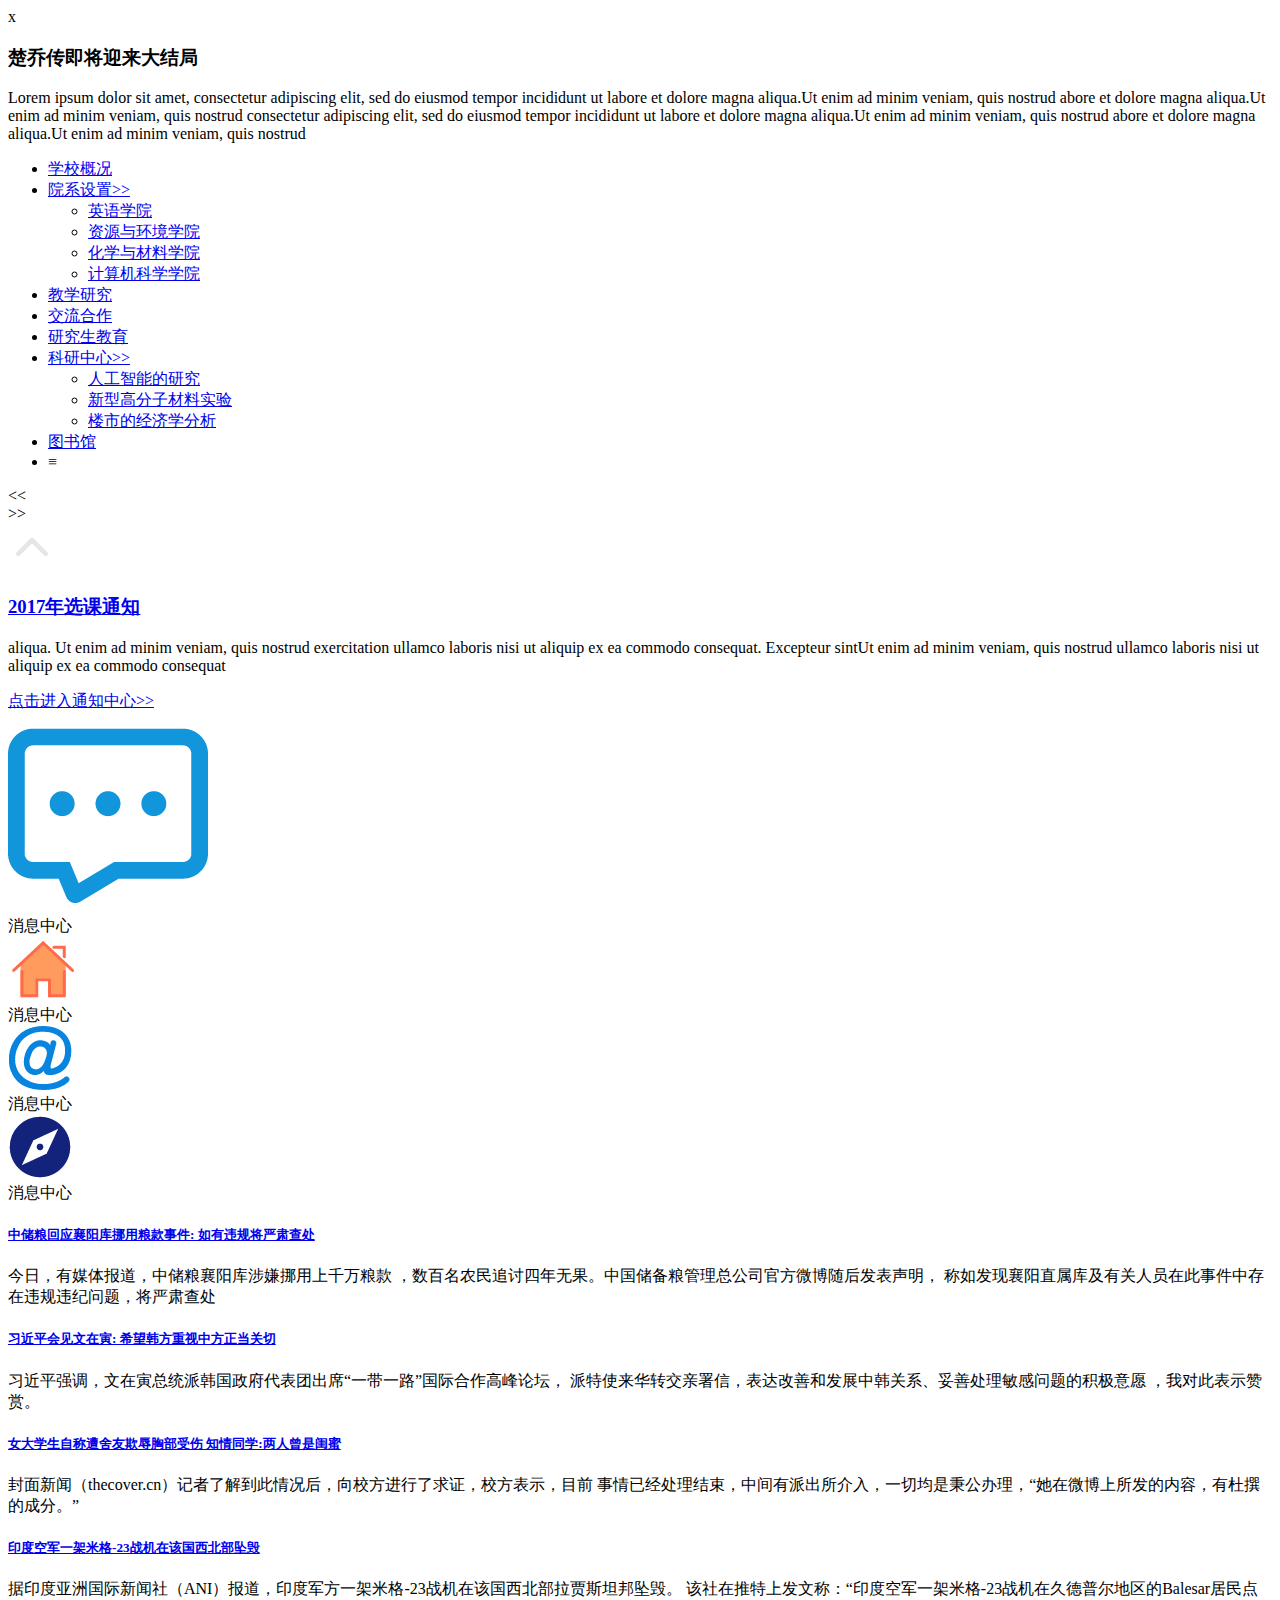
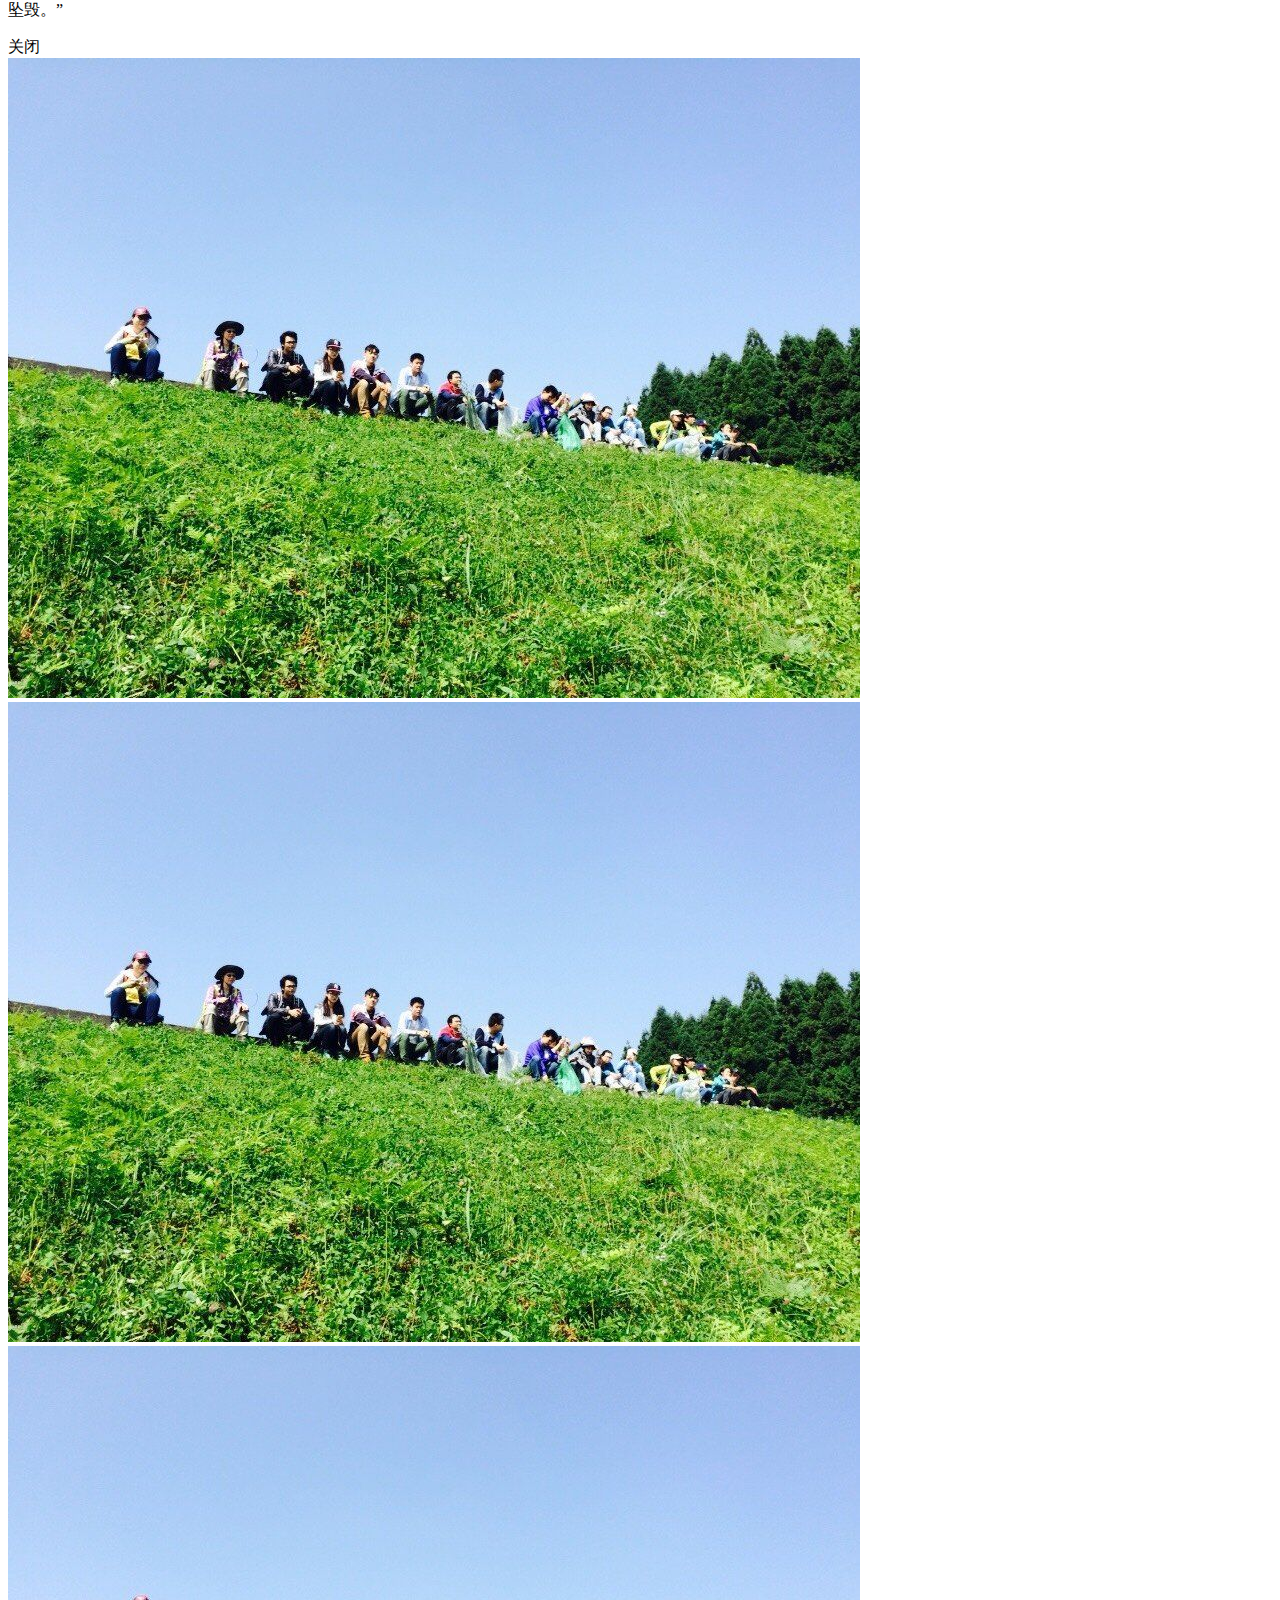
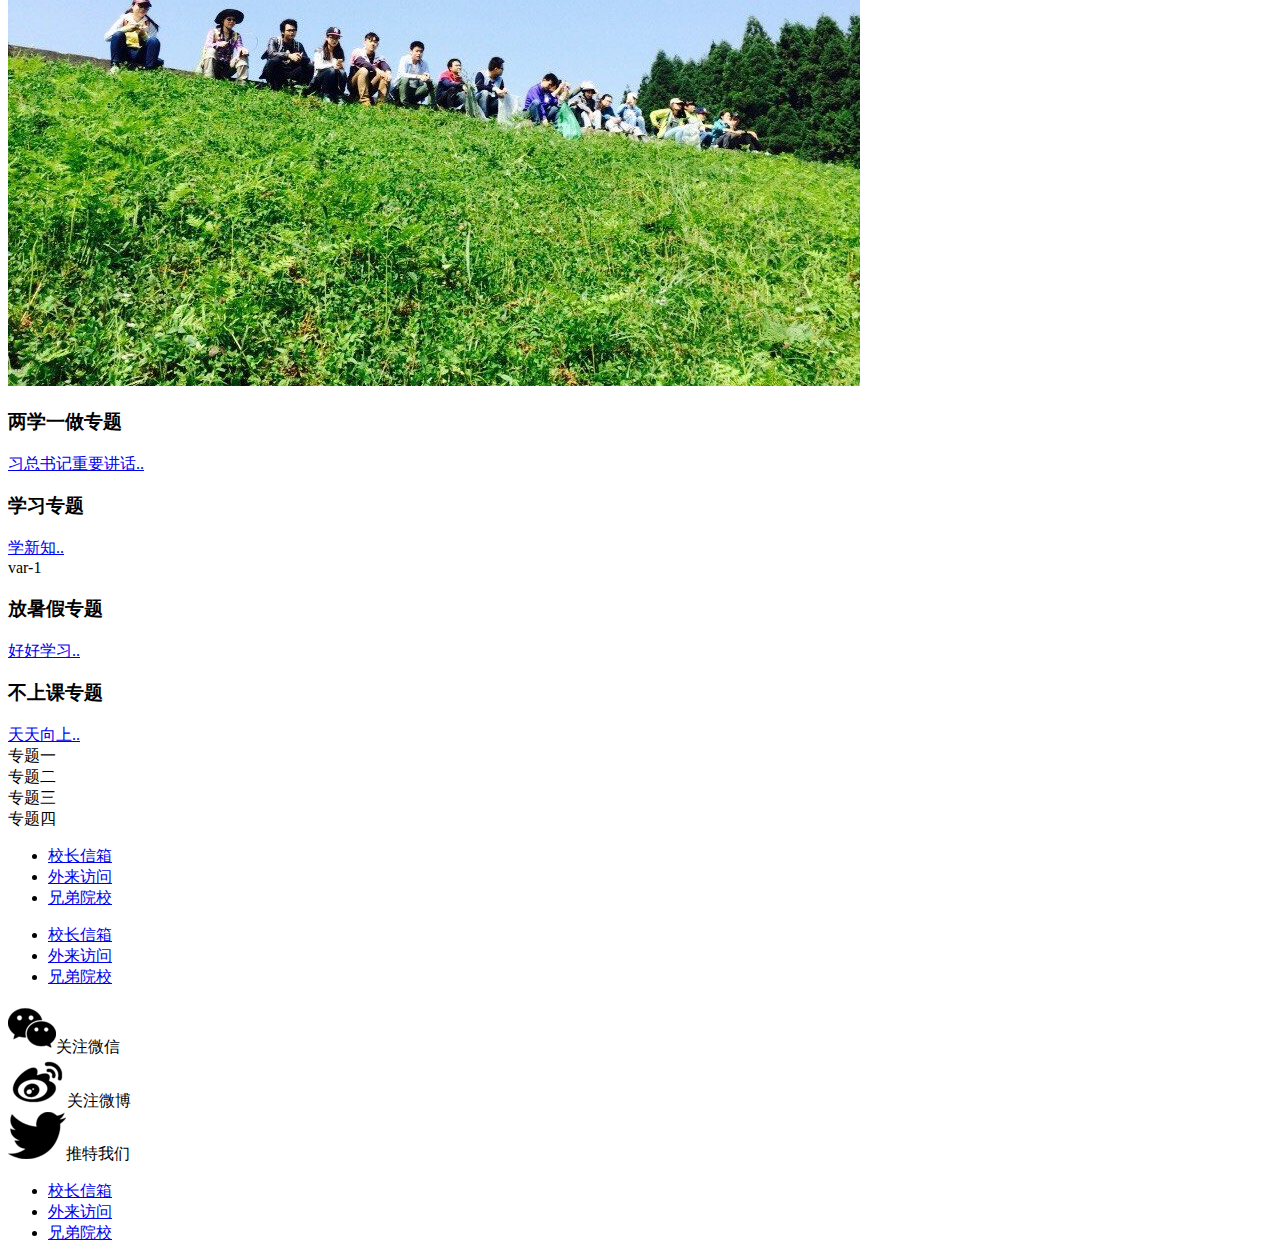
==== school.html @ 9c5f9e16 "Update and rename index.html to school.html" ====
<!DOCTYPE html>
<html lang="zh-Hans">
<head>
  <title>一个网站</title>
  <meta charset="utf-8" />
  <meta name="viewport" content="width=device-width,initial-scale=1" />
  <link rel="stylesheet" href="school.css" />
</head>
<body>
  <div id="mymodal" class="modal">
    <!-- modal content -->
    <div class="modal-content bg-3">
      <span id="modal-button" class="modal-close">x</span>
      <h3>楚乔传即将迎来大结局</h3>
        <p>Lorem ipsum dolor sit amet, consectetur adipiscing elit, sed do eiusmod tempor
         incididunt ut labore et dolore magna aliqua.Ut enim ad minim veniam, quis nostrud
         abore et dolore magna aliqua.Ut enim ad minim veniam, quis nostrud
         consectetur adipiscing elit, sed do eiusmod tempor
         incididunt ut labore et dolore magna aliqua.Ut enim ad minim veniam, quis nostrud
         abore et dolore magna aliqua.Ut enim ad minim veniam, quis nostrud
        </p>
    </div> 

   </div>


<!--导航栏-->
<section id="nav">
  <ul>
    <li class="nav"><a href="#">学校概况</a><div class="border"></div></li>
    <li class="menu-container nav"><a href="#">院系设置>></a> <div class="border"></div>
      <ul class="menu bg-4 shadow">
        <li><a href="#">英语学院</a></li>
        <li><a href="#">资源与环境学院</a></li>
        <li><a href="#">化学与材料学院</a></li>
        <li><a href="#">计算机科学学院</a></li>
      </ul>
    </li>
    <li class="nav"><a href="#">教学研究</a><div class="border"></div></li>
    <li class="nav"><a href="#">交流合作</a> <div class="border"></div></li>
    <li class="nav"><a href="#">研究生教育</a> <div class="border"></div></li>
    <li class="menu-container relative nav"><a href="#">科研中心>> </a><div class="border"></div>
      <ul class="menu bg-4 shadow">
        <li><a href="#">人工智能的研究</a></li>
        <li><a href="#">新型高分子材料实验</a></li>
        <li><a href="#">楼市的经济学分析</a></li>
      </ul>
    </li>
    <li class="nav"><a href="#">图书馆</a><div class="border"></div></li>
    <li class="nav"><span class="menu-button" onclick="toggleMenu()">≡</span></li>
  </ul>
</section>


<!--轮播图-->
<div id="showbox" class="container-full row">
    <div class="leader last" onclick="last()"> << </div>
    <div class="leader next" onclick="next()"> >> </div>
<!--轮播展示图start-->
    <div class="show-picture" style="background-image:url(images/a1.jpg)"></div>
    <div class="show-picture" style="background-image:url(images/a2.jpg)"></div>
    <div class="show-picture" style="background-image:url(images/a3.jpg)"></div>
    <div class="show-picture" style="background-image:url(images/a4.jpg)"></div>
<!--轮播展示图end-->
</div>


<!--返回顶部-->
<div class="bg-green block-shape">
  <div id="totop" class="shadow" onclick="toTop()"><img src="images/totop.png" /></div>
</div>




<section class="container-full bg-3 row">
  <div class="container col-6">
    <a href="#"><h3>2017年选课通知</h3></a>
    <p>
      aliqua. Ut enim ad minim veniam, quis nostrud exercitation
        ullamco laboris nisi ut aliquip ex ea commodo consequat. 
        Excepteur sintUt enim ad minim veniam, quis nostrud 
        ullamco laboris nisi ut aliquip ex ea commodo consequat
    </p>
    <div class="blank"><a href="#">点击进入通知中心>></a></div>
  </div>

  <div class="container col-6">
    <div class="info-icons right blank">
       <div class="blank">
         <img src="images/info.png"onclick="modal()" />
         <div class="small">消息中心</div>
       </div>
       <div class="blank">
         <img src="images/home.png" />
         <div class="small">消息中心</div>
       </div>
    </div>

    <div class="info-icons right blank">
       <div class="blank">
         <img src="images/email.png" />
         <div class="small">消息中心</div>
       </div>
       <div class="blank">
         <img src="images/explorer.png" />
         <div class="small">消息中心</div>
       </div>
    </div>
  </div>
</section>


<section class="container-full bg-3 row">
  <div class="half">
  <div class="container col-6">
    <a href="#"><h5>中储粮回应襄阳库挪用粮款事件: 如有违规将严肃查处</h5></a>
    <p class="descripe">
     今日，有媒体报道，中储粮襄阳库涉嫌挪用上千万粮款
     ，数百名农民追讨四年无果。中国储备粮管理总公司官方微博随后发表声明，
     称如发现襄阳直属库及有关人员在此事件中存在违规违纪问题，将严肃查处
    </p>
  </div>
  <div class="container col-6">
    <a href="#"><h5>习近平会见文在寅: 希望韩方重视中方正当关切</h5></a>
    <p class="descripe">
      习近平强调，文在寅总统派韩国政府代表团出席“一带一路”国际合作高峰论坛，
      派特使来华转交亲署信，表达改善和发展中韩关系、妥善处理敏感问题的积极意愿
      ，我对此表示赞赏。
    </p>
  </div>
  </div>
 
  <div class="half">
  <div class="container col-6">
    <a href="#"><h5>女大学生自称遭舍友欺辱胸部受伤 知情同学:两人曾是闺蜜</h5></a>
    <p class="descripe">
    封面新闻（thecover.cn）记者了解到此情况后，向校方进行了求证，校方表示，目前
      事情已经处理结束，中间有派出所介入，一切均是秉公办理，“她在微博上所发的内容，有杜撰的成分。”
    </p>
  </div>
  <div class="container col-6">
    <a href="#"><h5>印度空军一架米格-23战机在该国西北部坠毁</h5></a>
    <p class="descripe">
     据印度亚洲国际新闻社（ANI）报道，印度军方一架米格-23战机在该国西北部拉贾斯坦邦坠毁。
     该社在推特上发文称：“印度空军一架米格-23战机在久德普尔地区的Balesar居民点坠毁。”
    </p>
  </div>
  </div>
   
</section>


<section class="subject relative">
  <div id="info-block"class="info-block">
    <div class="bg-green button rect-round button-danger" onclick="closeInfo()">关闭</div>
    <img src="images/card1.jpg"class="attention"alt="is wechat" />
    <img src="images/card1.jpg"class="attention"alt="is sina" />
    <img src="images/card1.jpg"class="attention"alt="is twitter" />
  </div>
  <div id="info-content"class="info-content">
      <div>
          <div class="ad-content bg-3">
            <h3>两学一做专题</h3>
            <a href="javascript:void(0)">习总书记重要讲话..</a>
          </div>
          <div class="ad-content bg-3">
            <h3>学习专题</h3>
            <a href="javascript:void(0)">学新知..</a>
          </div>
          var-1<div class="ad-content bg-3">
            <h3>放暑假专题</h3>
            <a href="javascript:void(0)">好好学习..</a>
          </div>
          <div class="ad-content bg-3">
            <h3>不上课专题</h3>
            <a href="javascript:void(0)">天天向上..</a>
          </div>
      </div>
      <div id="adtags">
          <div class="ad-tag"onmouseover="fade(0)">专题一 </div>
          <div class="ad-tag"onmouseover="fade(1)">专题二 </div>
          <div class="ad-tag"onmouseover="fade(2)">专题三 </div>
          <div class="ad-tag"onmouseover="fade(3)">专题四 </div>
      </div>
  </div>
</section>

<footer class="footer row relative">
  <div class="bg footer-bg"></div>
  <div class="footer-side">
    <ul>
      <li><a href="#">校长信箱</a></li>
      <li><a href="#">外来访问</a></li>
      <li><a href="#">兄弟院校</a></li>
    </ul>
    <ul>
      <li><a href="#">校长信箱</a></li>
      <li><a href="#">外来访问</a></li>
      <li><a href="#">兄弟院校</a></li>
    </ul>
  </div>


  <div id="footerm"class="footer-middle">
    <div class="relative col-4 var-0 bg">
    <img src="images/wechat.png" class="var-1" alt="wechat"onmouseover="info(0)" />关注微信</div>
    <div class="relative col-4 var-0 bg">
    <img src="images/sina.png" class="var-1" alt="sina"onmouseover="info(1)" />关注微博</div>
    <div class="relative col-4 var-0 bg">
    <img src="images/twitter.png" class="var-1" alt="twitter"onmouseover="info(2)" />推特我们</p></div>
  </div>


   <div class="footer-side">
    <ul>
      <li><a href="#">校长信箱</a></li>
      <li><a href="#">外来访问</a></li>
      <li><a href="#">兄弟院校</a></li>
    </ul>
  </div>  
</footer>
<script src="school.js"></script>
</body>
</html>
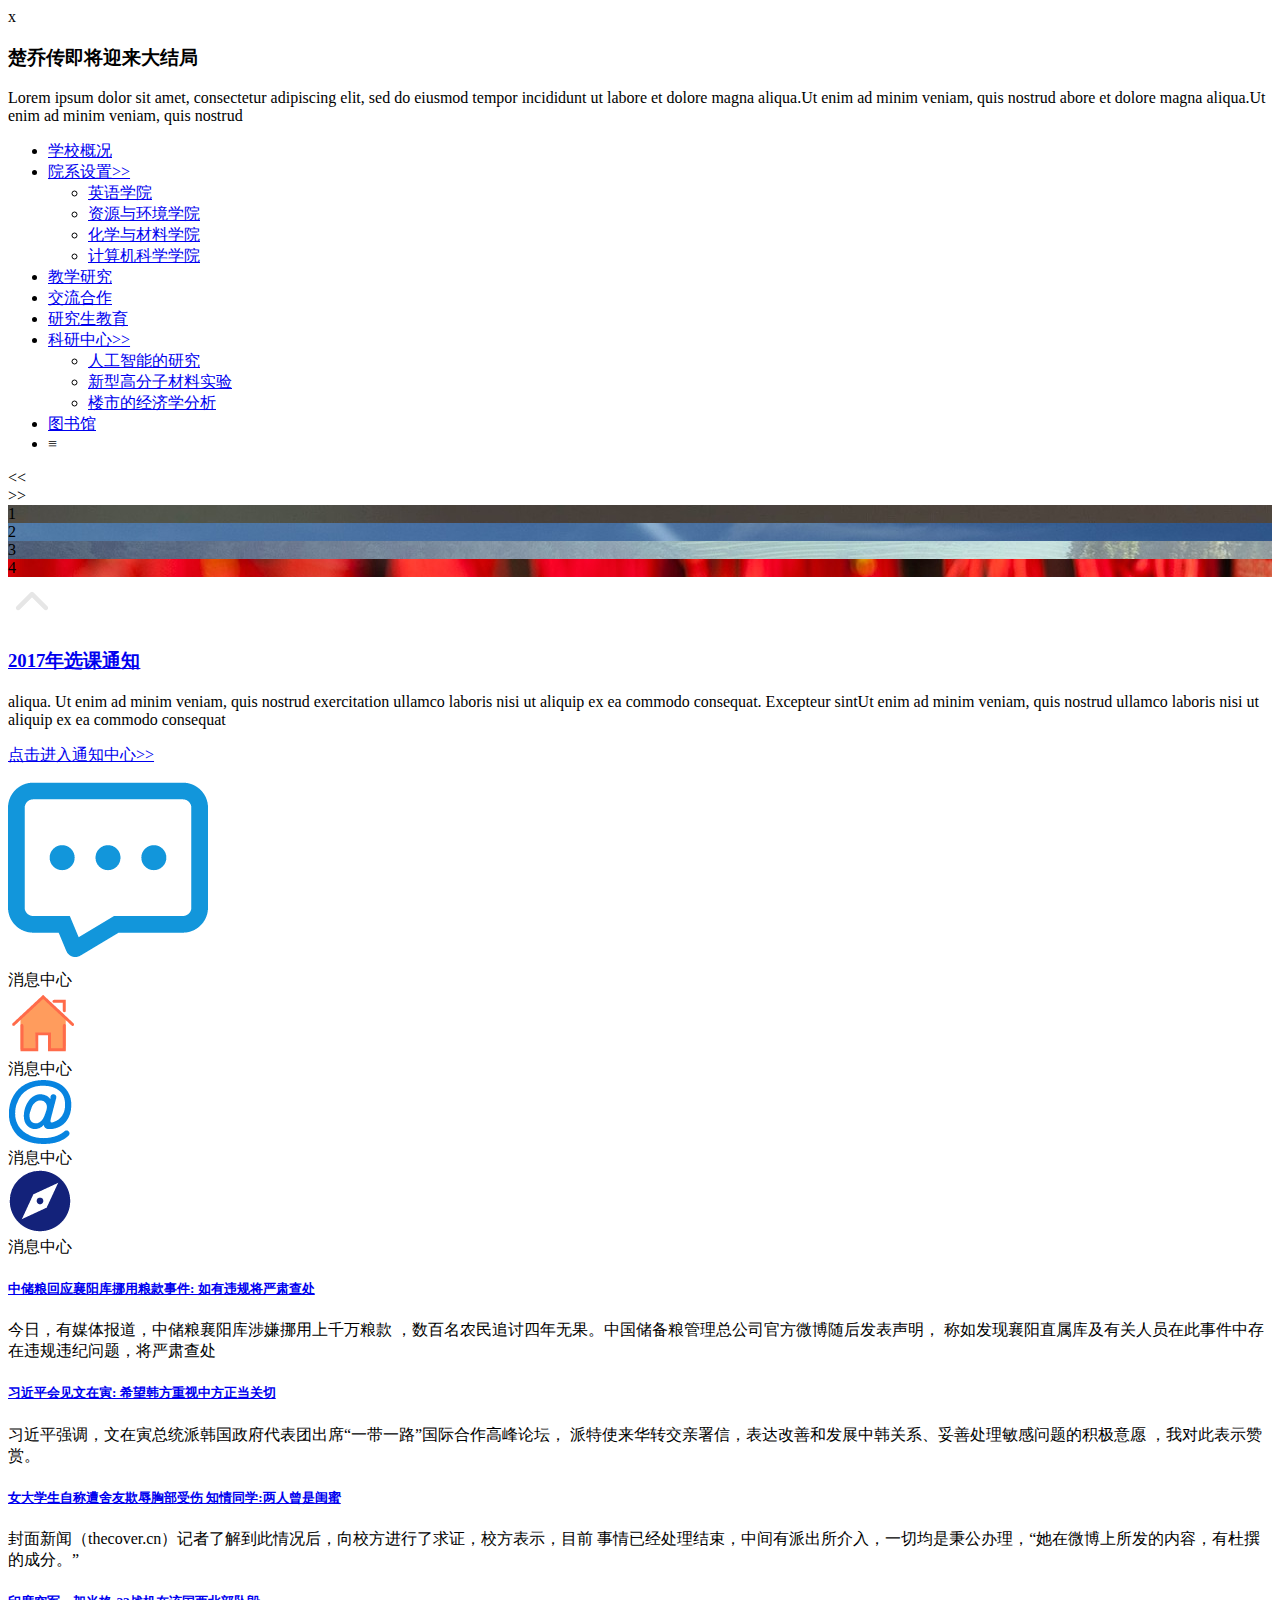
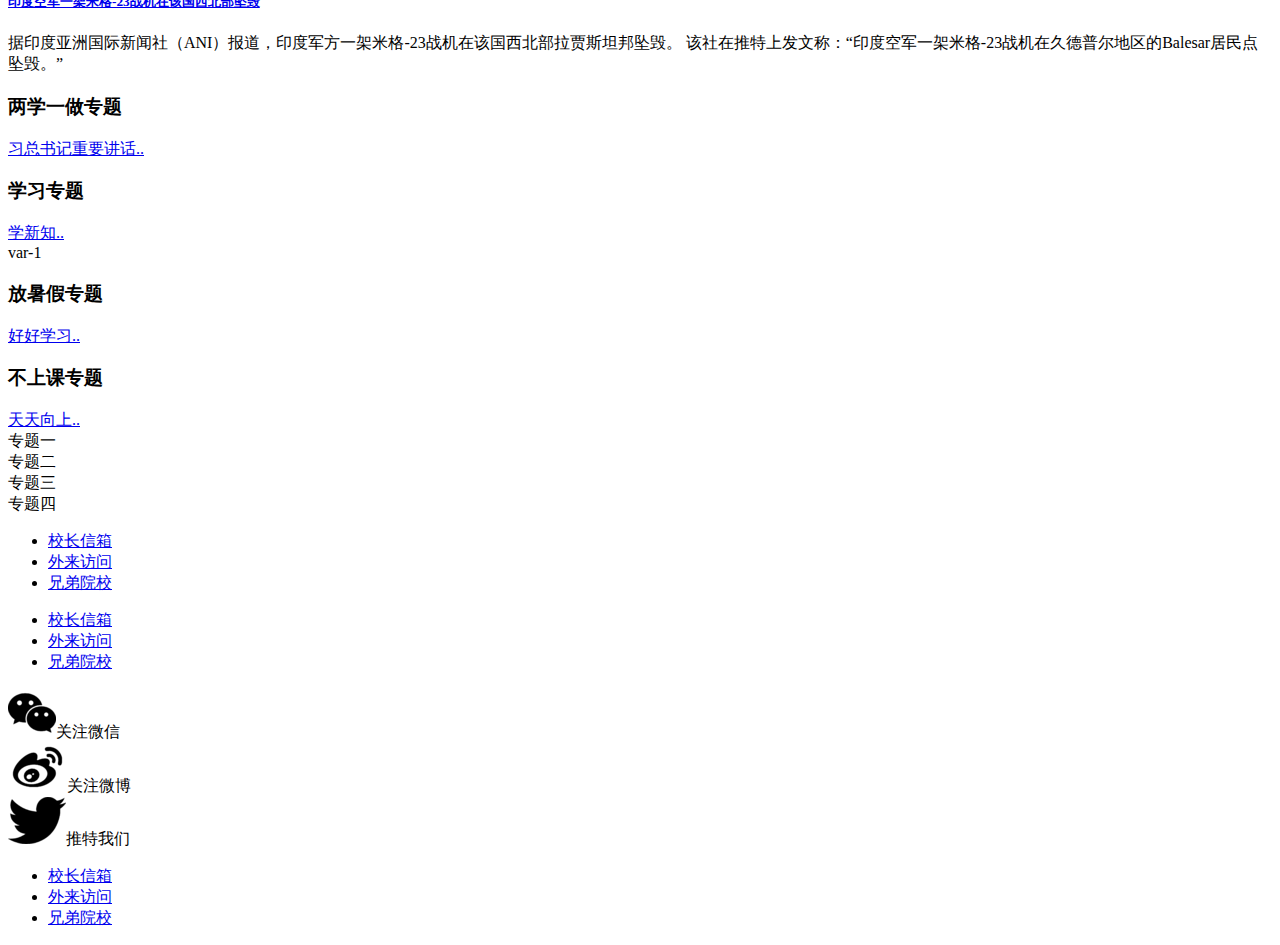
==== commit 393fc6ed: "Update school.html" ====
--- a/school.html
+++ b/school.html
@@ -13,9 +13,6 @@
       <span id="modal-button" class="modal-close">x</span>
       <h3>楚乔传即将迎来大结局</h3>
         <p>Lorem ipsum dolor sit amet, consectetur adipiscing elit, sed do eiusmod tempor
-         incididunt ut labore et dolore magna aliqua.Ut enim ad minim veniam, quis nostrud
-         abore et dolore magna aliqua.Ut enim ad minim veniam, quis nostrud
-         consectetur adipiscing elit, sed do eiusmod tempor
          incididunt ut labore et dolore magna aliqua.Ut enim ad minim veniam, quis nostrud
          abore et dolore magna aliqua.Ut enim ad minim veniam, quis nostrud
         </p>
@@ -53,15 +50,15 @@
 
 
 <!--轮播图-->
-<div id="showbox" class="container-full row">
-    <div class="leader last" onclick="last()"> << </div>
-    <div class="leader next" onclick="next()"> >> </div>
-<!--轮播展示图start-->
-    <div class="show-picture" style="background-image:url(images/a1.jpg)"></div>
-    <div class="show-picture" style="background-image:url(images/a2.jpg)"></div>
-    <div class="show-picture" style="background-image:url(images/a3.jpg)"></div>
-    <div class="show-picture" style="background-image:url(images/a4.jpg)"></div>
-<!--轮播展示图end-->
+<div class="relative">
+    <div class="leader last" onmouseup="last()"> << </div>
+    <div class="leader next" onmouseup="next()"> >> </div>
+ <div id="showbox">
+    <div class="show-picture" style="background-image:url(images/a1.jpg)">1</div>
+    <div class="show-picture" style="background-image:url(images/a2.jpg)">2</div>
+    <div class="show-picture" style="background-image:url(images/a3.jpg)">3</div>
+    <div class="show-picture" style="background-image:url(images/a4.jpg)">4</div>
+ </div>
 </div>
 
 
@@ -152,12 +149,6 @@
 
 
 <section class="subject relative">
-  <div id="info-block"class="info-block">
-    <div class="bg-green button rect-round button-danger" onclick="closeInfo()">关闭</div>
-    <img src="images/card1.jpg"class="attention"alt="is wechat" />
-    <img src="images/card1.jpg"class="attention"alt="is sina" />
-    <img src="images/card1.jpg"class="attention"alt="is twitter" />
-  </div>
   <div id="info-content"class="info-content">
       <div>
           <div class="ad-content bg-3">
@@ -204,11 +195,11 @@
 
   <div id="footerm"class="footer-middle">
     <div class="relative col-4 var-0 bg">
-    <img src="images/wechat.png" class="var-1" alt="wechat"onmouseover="info(0)" />关注微信</div>
+    <img src="images/wechat.png" class="var-1" alt="wechat"/>关注微信</div>
     <div class="relative col-4 var-0 bg">
-    <img src="images/sina.png" class="var-1" alt="sina"onmouseover="info(1)" />关注微博</div>
+    <img src="images/sina.png" class="var-1" alt="sina"/>关注微博</div>
     <div class="relative col-4 var-0 bg">
-    <img src="images/twitter.png" class="var-1" alt="twitter"onmouseover="info(2)" />推特我们</p></div>
+    <img src="images/twitter.png" class="var-1" alt="twitter"/>推特我们</p></div>
   </div>
 
 
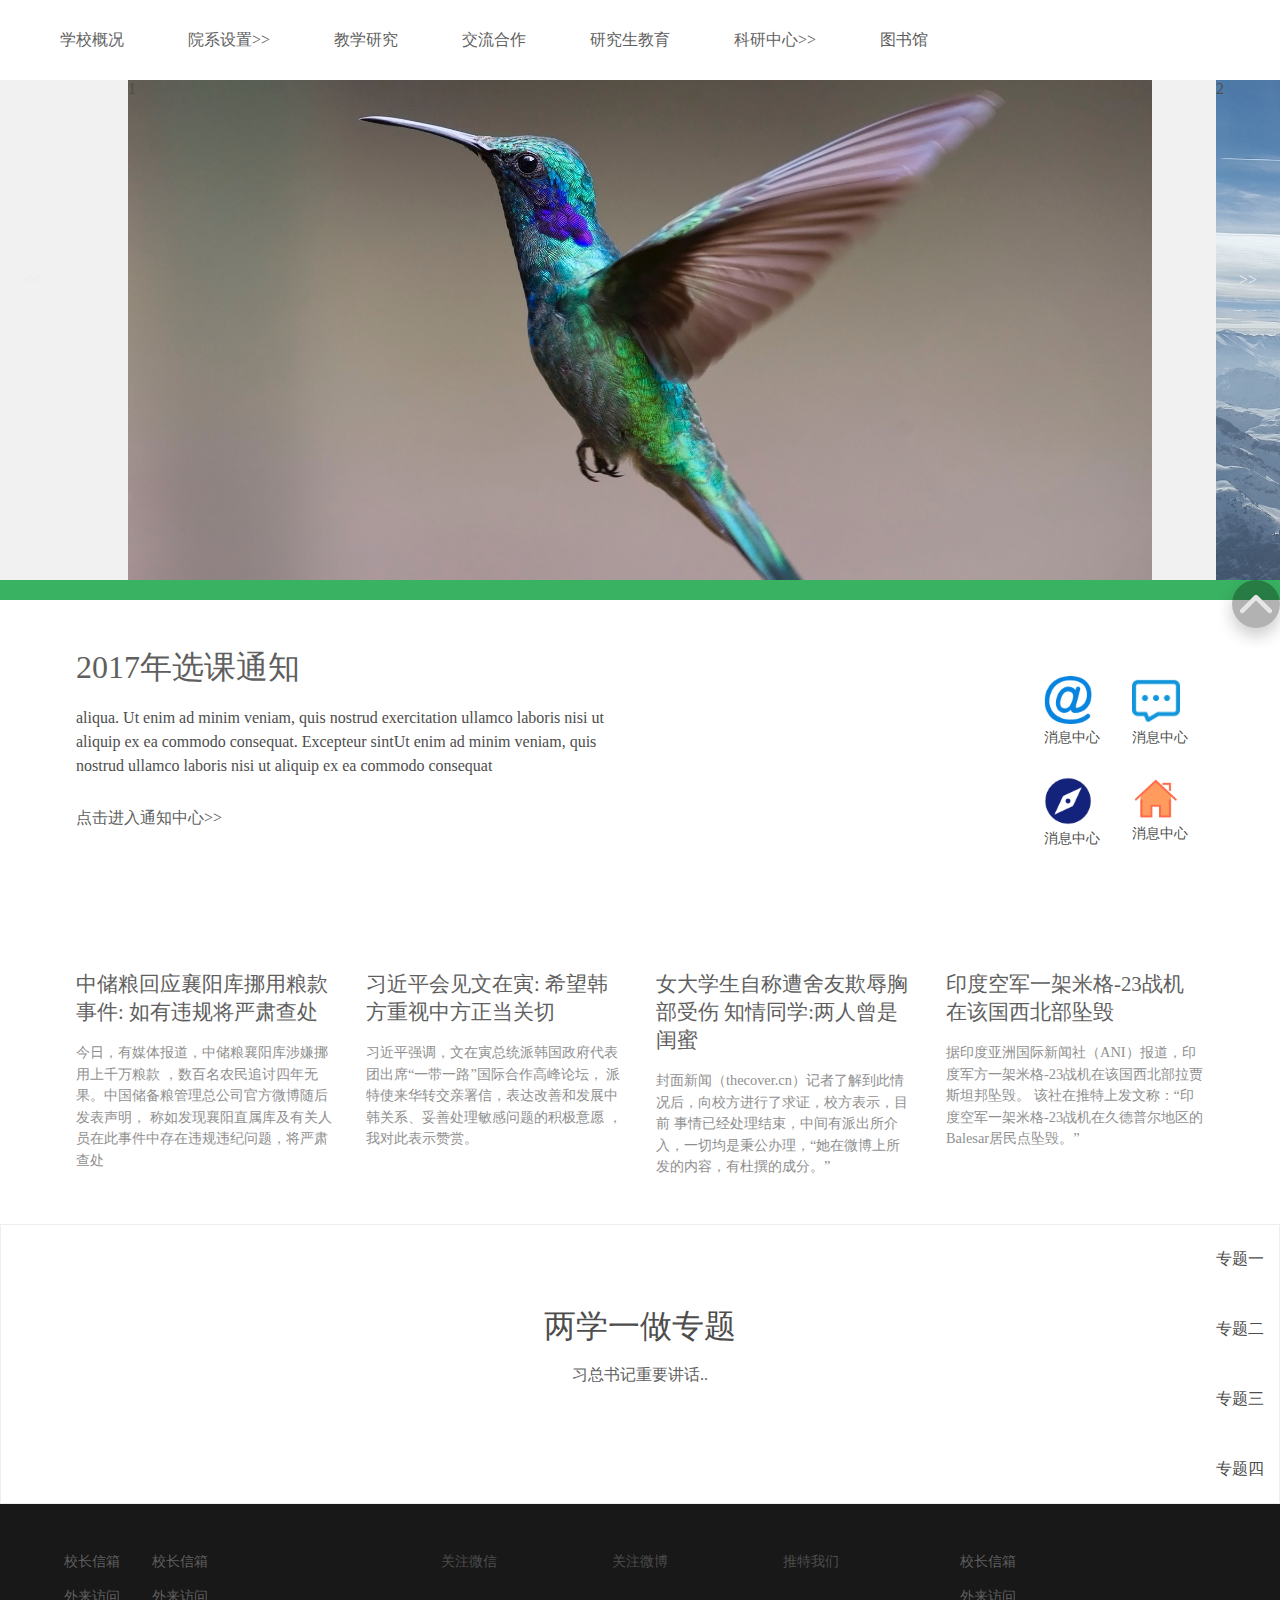
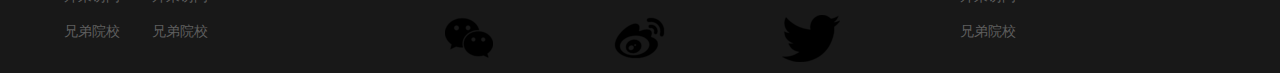
==== commit e8aaf755: "Update school.html" ====
--- a/school.html
+++ b/school.html
@@ -3,7 +3,7 @@
 <head>
   <title>一个网站</title>
   <meta charset="utf-8" />
-  <meta name="viewport" content="width=device-width,initial-scale=1" />
+  <meta name="viewport" content="width=device-width,initial-scale=1,user-scalable=no" />
   <link rel="stylesheet" href="school.css" />
 </head>
 <body>
--- a/school.css
+++ b/school.css
@@ -0,0 +1,205 @@
+/*元素格式化*/
+*{box-sizing:border-box;margin:0;padding:0;font-family: Microsoft YaHei UI ,serif;}
+h1{font-weight:500;font-size:3em}
+h2{font-weight:500;font-size:2.5em;}
+h3{font-weight:500;font-size:2em;}
+h4{font-weight:500;font-size:1.5em;}
+h5{font-weight:500;font-size:1.3em;}
+h6{font-weight:500;font-size:1.1em;}
+p{font-size:1em;line-height: 1.5em}
+p~p{margin:32px auto}
+h1,h2,h3,h4,h5,h6{margin-bottom: 16px}
+body{color:#4d4d4d;background-color:#f1f1f1;overflow-x:hidden}
+a{text-decoration: none;color:#5f5f5f}
+a:hover{color:#39b262}
+ul li{list-style-type:none}
+/*************Class************/
+.ad-tag{height:70px;width:80px;line-height: 70px;position: absolute;z-index: 2;right:0;
+       text-align: center;overflow: hidden;transition: background-color .4s,width .4s ease-in}
+.ad-tag:hover{cursor: pointer}
+.ad-tag:nth-child(1){top:0px}
+.ad-tag:nth-child(2){top:70px}
+.ad-tag:nth-child(3){top:140px}
+.ad-tag:nth-child(4){top:210px}
+.ad-content{position: absolute;z-index: 0;top:0;width:100%;height:100%;padding:80px;
+            overflow: hidden;border:1px solid #eeeeee;text-align: center
+}
+.ad-content:not(:first-child){display:none}
+
+.bg{background-position: center;
+    background-repeat: no-repeat;background-size: cover;
+}
+/*黑色遮罩*/
+.bg-1{
+    color:#eeeeee;background-color:rgba(0,0,0,0.3) }
+/*渐变背景    */
+.bg-2{
+    background-image: -webkit-linear-gradient(top,#39b262, #f1f1f1);
+    background-image: -moz-linear-gradient(top,#39b262, #f1f1f1);
+    background-image: linear-gradient(to bottom,#39b262, #f1f1f1);
+}
+/*白色背景*/
+.bg-3{background-color:white;}
+/*浅灰色背景*/
+.bg-4{background-color:#f1f1f1}
+.bg-green{background-color:#39b262}
+.green{color:#39b262}
+.bigger{transition: transform .6s}
+.bigger:hover{transform: scale(1.05,1.05)}
+.blank{margin-top: 30px;margin-bottom: 30px}
+.block-shape{height: 20px}
+.block-text{height: 180px;overflow: hidden}
+.blur {-webkit-filter: blur(4px);filter: blur(4px);}
+.border{position:absolute;bottom:2px;width:0;height:2px;background-color: #f1f1f1;transition: width .6s}
+.border-right{border-right: 1px solid #eeeeee}
+.border-bottom{border-bottom: 1px solid #eeeeee}
+.button{width:150px;height:40px;text-align: center;line-height: 40px;color:white;margin:auto}
+.button:hover{cursor: pointer}
+.button-danger{background-color: #fd5b78}
+.card{width:30%;margin:auto 1.5%;position: relative}
+.card:hover{box-shadow: 0px 8px 16px 0px rgba(0,0,0,0.2);z-index: 1}
+.rect-round{border-radius:10px}
+.container{display:block;padding:16px;overflow: hidden}
+.container-center{width:70%;margin-left:auto;margin-right: auto}
+.container-full {display: block;width:100%;overflow: hidden;padding:30px 60px}
+.descripe{font-size: 0.9em;color:#8f8f8f;font-size: 300}
+.dot {
+    width:25px;height:25px;border-radius:50%;display:inline-block;margin:10px 20px;
+}
+.footer{background-color:rgba(0,0,0,0.9);font-size: 0.9em;}
+.footer-side{width:30%;float:left;padding:32px}
+.footer-middle{width:40%;float:left;padding-top: 48px}
+.footer ul{float:left;margin-left: 32px}
+.footer ul li{margin-top: 16px}
+
+.full{width:100%}
+.half{width:50%;float:left}
+.info-block{width:0;height:100%;overflow: hidden;position: relative;transition: width .4s ease-in}
+.info-block img{max-width:200px;padding: auto;margin:auto 30px;position:absolute;top:0;bottom:0}
+.info-content{transition: margin-left .4s ease-in}
+img.info-icons{max-width: 32px;max-height: 32px}
+div.info-icons{margin:auto 16px}
+div.info-icons img{max-width: 48px;max-height: 48px}
+.info-icons:hover{cursor:pointer}
+.leader{width:5%;height:100%;position: absolute;z-index: 2;line-height:400px;text-align: center;color:#eeeeee;}   
+.leader.last{left:0}
+.leader.next{right:0}
+.leader:hover{cursor:pointer;background-color:rgba(0,0,0,0.5)}
+.left{float:left}
+.menu {max-height: 0;overflow: hidden;position: absolute;z-index: 3;left:-60px;top:80px;transition: max-height .6s ease-out}
+ul.menu li{text-align: center;width:200px;height:50px;line-height: 50px}
+ul.menu li:hover{background-color:#39b262}
+ul.menu li:hover a{color:#f1f1f1}
+.modal{
+    width:100%;height:100%;background-color: rgba(0,0,0,0.5);
+    position: fixed;z-index: 5;display: none;overflow: hidden
+}
+.modal-close{position:absolute;right:30px;top:8px;font-size: 2em}
+.modal-close:hover{cursor:pointer}
+.modal-content {
+    position: relative;animation:topshow .6s ease;max-height:80%;overflow: hidden;
+    width:80%;margin:auto;padding:50px;margin-top: 10%
+}
+img.news{max-height:300px;}
+.relative{position: relative}
+.right{float:right}
+.row:after{
+    content:"";
+    clear:both;
+    display:block;
+}
+.shadow{box-shadow: 0px 8px 16px 0px rgba(0,0,0,0.2);}
+.small{font-size: 0.9em}
+span.menu-button{text-align: center;line-height:60px;font-size: 1.8em}
+span.menu-button:hover{cursor: pointer}
+.subject{height:280px;overflow: hidden}
+.var-0 {text-align: center;height:80px}
+.var-1{position:absolute;left:0;right:0;bottom:-30px;margin:auto}
+.var-1:hover{cursor: pointer}
+.show-picture{
+    position:absolute;width:80%;height:100%;background-size: cover;
+    background-repeat: no-repeat;background-position: center;z-index:1;
+}
+.show-content{
+    text-align: center;background-color: rgba(255,255,255,0.8);width:500px;overflow: hidden;visibility:hidden;z-index: 1;
+    padding:40px 16px;position:absolute;bottom:0;left: 0;right: 0;margin:auto;font-size: 1.2em;
+    transition: bottom .6s ease-in-out,visibility .3s;height:200px;
+}
+.show-content .button{position: absolute;bottom: 32px;left:0;right: 0}
+.test{border:1px solid black}
+
+/**********************ID***********************/
+li.nav {
+    display:inline-block;margin-left: 60px;color:#5f5f5f;
+    position: relative
+}
+ #nav{background-color: white;transition: max-height .6s ease-in-out} 
+a:hover~.border{background-color: #39b262;width:70px}
+#showbox{position: relative;height: 500px;padding:0;transition: left .6s ease-out}
+#totop {width:48px;height:48px;border-radius: 50%;background-color:rgba(0,0,0,0.3);
+        position: fixed;z-index: 3;right:0;
+}
+#totop img{width:48px;height:48px}
+#totop:hover{cursor: pointer}
+     
+
+/*动画效果*/
+@keyframes fade{
+    from{opacity:0.3}
+    to{opacity: 1}
+}
+@keyframes changebig{
+    0%{transform:scale(0,0)}
+    30%{transform:scale(0.9,0.9)}
+    60%{transform:scale(0.8,0.8)}
+    100%{transform:scale(1,1)}
+}
+@keyframes topshow{
+    from{top:150px;opacity:0}
+    to{top:0;opacity:1}
+}
+
+
+
+/*响应式布局*/
+.col-1 {width: 8.33%;}
+.col-2 {width: 16.66%;}
+.col-3 {width: 25%;}
+.col-4 {width: 33.33%;}
+.col-5 {width: 41.66%;}
+.col-6 {width: 50%;}
+.col-7 {width: 58.33%;}
+.col-8 {width: 66.66%;}
+.col-9 {width: 75%;}
+.col-10 {width: 83.33%;}
+.col-11 {width: 91.66%;}
+.col-12 {width: 100%;}
+[class*="col-"]{float:left;}
+
+@media screen and (min-width: 801px) {
+    .menu-container:hover .menu{max-height: 500px}
+    li.nav:last-child{display:none}
+    li.nav{height:80px;line-height: 80px;}
+}
+@media screen and (max-width: 800px) {
+    .show-content{display:none}
+    .half{width:100%}
+    #showbox{height: 220px}
+    .leader{line-height: 220px}
+    .container-full{padding:0}
+    #nav{max-height: 60px;overflow: hidden} 
+    #nav ul li:last-child{position: absolute;right:20px;top:0}
+    li.nav{display:block;height:60px;line-height: 60px} 
+    .ad-tag:nth-child(1){width:25%;top:210px;left:0}
+    .ad-tag:nth-child(2){width:25%;top:210px;left:25%}
+    .ad-tag:nth-child(3){width:25%;top:210px;left:50%}
+    .ad-tag:nth-child(4){width:25%;top:210px;left:75%}
+}
+
+@media screen and (max-width:600px){
+     [class*="col-"]{width:100%}
+     #showbox{height:180px}
+    .leader{line-height: 180px}
+     .footer-middle{display:none}
+     .footer-side{width:50%}
+}
